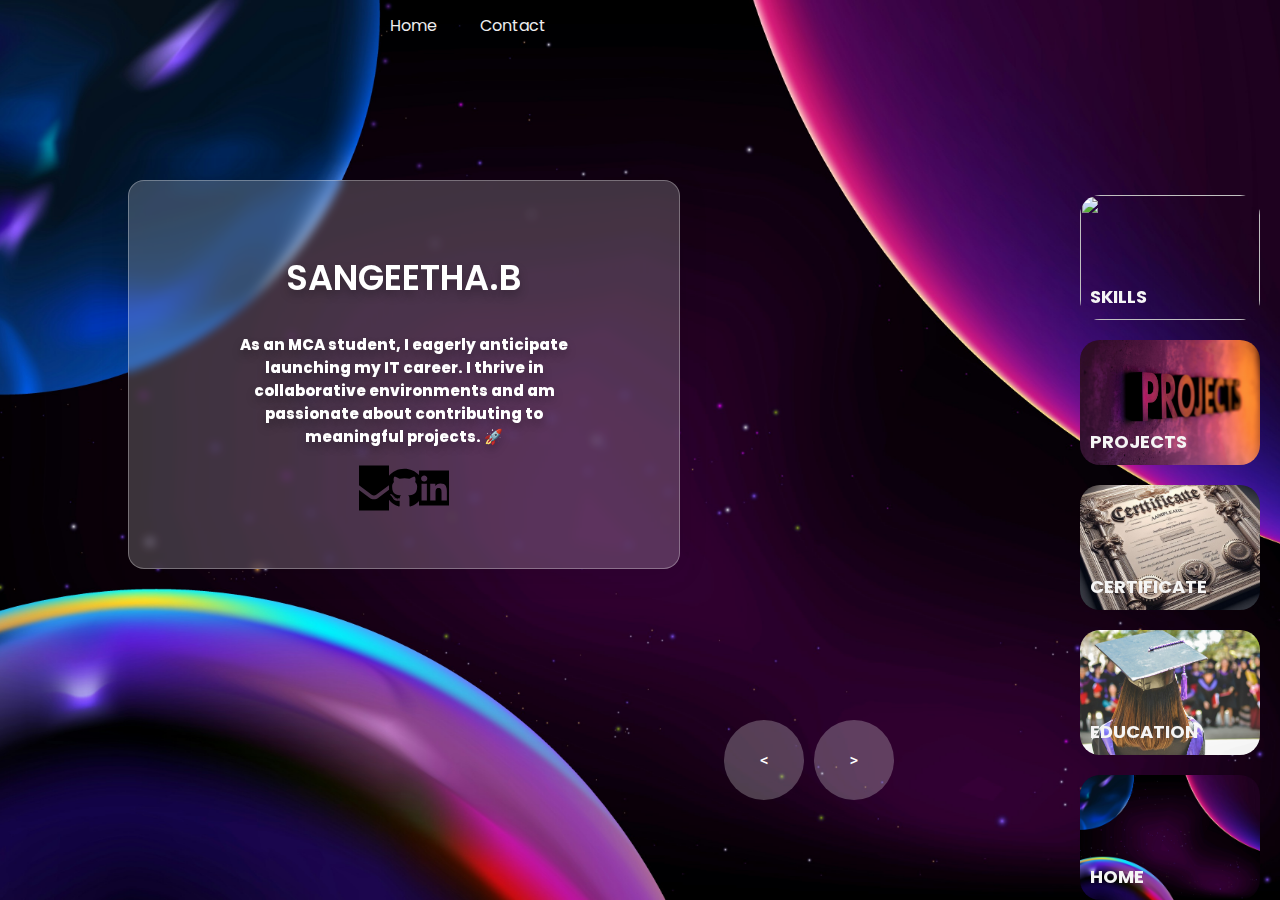
==== index.html @ cb49996e "first commit" ====
<!DOCTYPE html>
<html lang="en">
<head>
    <meta charset="UTF-8">
    <meta name="viewport" content="width=device-width, initial-scale=1.0">
    <title>Sangeetha B </title>
    <link rel="stylesheet" href="style.css">
    <link rel="stylesheet" href="https://use.fontawesome.com/releases/v5.13.0/css/all.css">

</head>
<body>
    <header>
        <nav>
            <a href="#home">Home</a>
            <a href="contacts.html">Contact</a>
        </nav>
    </header>
    
    <!-- carousel -->
    <div class="carousel">
        <!-- list item -->
        <div class="list">
            <div class="item">
                <img src="image/home bg.jpg">
                <div class="content">
                    <div class="card">
                        <h2>SANGEETHA.B</h2>

                        <p>

                        As an MCA student, I eagerly anticipate launching my IT career. I thrive in collaborative environments and am passionate about contributing to meaningful projects. 🚀</p>
                        </p>
                        <div class="social-icons">
                                                <div class="icon-container">

                              <a aria-label="View Varad on Mail" href="mailto:sangeethab0822@gmail.com" target="_blank"
                                data-position="top" data-tooltip="View Varad on Mail"
                                class="btn-floating btn-large waves-effect waves-light black tooltipped">
                                <img src="image/envelope-solid.svg" alt="Mail Icon">
                              </a>
                            </p>
                            <br>
                            </div>
                            <div class="icon-container-1">

                            <p>
                              <a aria-label="View Varad on GitHub" href="https://github.com/Sangeetha0822" target="_blank"
                                data-position="top" data-tooltip="View Varad on GitHub"
                                class="btn-floating btn-large waves-effect waves-light black tooltipped">
                                <img src="image/github.svg" alt="GitHub Icon">
                              </a>
                            </p>
                            <br>
                            </div>

                                                                          <div class="icon-container-2">

                            <p>
                              <a aria-label="View Varad on Linkedin" href="https://www.linkedin.com/in/sangeethab0822/" target="_blank"
                                data-position="top" data-tooltip="View Varad on Linkedin"
                                class="btn-floating btn-large waves-effect waves-light black tooltipped">
                                <img src="image/linkedin.svg" alt="LinkedIn Icon">
                              </a>
                            </p>
                          </div>
                          </div>
                          
                          
                          
                          
                        
                        
                    </div>
                    
                    
                </div>
                
            </div>
            
            <!--------------------------------------------------------------->
            
            <div class="item">
                <img src="image/im9.jpg">
                <div class="content">
                    <div class="title">SKILLS</div>
                        
                    
                      
                      <div class="timeline">
                        <div class="up-timeline">
                        
                      <h2>Techincal Skills</h2>
                        <ul>
                          <li>
                            Language: Java, Python, C, SQL 
                          </li>
                          <li>
                            Key Skills: Web Development(HTML, CSS, JS), App Development(Android, IOS)  
                          </li>
                          <li>
                            Operating System: Windows, Linux 
                          </li>
                          
                          <li>Additional Skills: Git , GitHub, Debugging and Troubleshooting</li>
                        </ul>
                        </div>
                        <div class="up-timeline">
                        
                            <h2>Soft Skills </h2>
                              <ul>
                                <li>Leadership
                                </li>
                                <li>
Team Player                                </li>
                                <li>
Communication                                </li>
                                
                                <li>Time Management</li>
                              </ul>
                              </div>
                      
                    </div>
                      
                      
                    
                    
                    
                    
                </div>
            </div>
            
            <!---------------------------------------------------------------->
            
            <div class="item">
                <img src="image/im7.jpg">
                <div class="content">
                    <div class="title">PROJECTS</div>
                    <div class="process-wrapper-proj">
                        <div id="progress-bar-container-proj">
                            <ul>
                                <li class="steps step01 actives"><div class="step-inners">Womens safety App</div></li>
                                <li class="steps step02"><div class="step-inners">JOB CATEGORY PREDICTION USING MACHINE LEARNING</div></li>
                                <li class="steps step03"><div class="step-inners">FLUTTER VOICE ASSISTANT APP</div></li>
                                <li class="steps step04"><div class="step-inners">MY PORTFOLIO</div></li>
                                <li class="steps step05"><div class="step-inners">JOB EASE- MNREGA FOR RURAL PEOPLE</div></li>
                            </ul>
                            
                            <div id="liness">
                                <div id="liness-progress"></div>
                            </div>
                        </div>
                        
                        <div id="progress-content-section-proj">
                            <div class="section-content discovery active ">
                                <h2>Womens safety App</h2>
                                
                                <p>An app created using Flutter, 
                                    offering location sharing, safety tips, and emergency <br>contacts management for enhanced 
                                        personal safety.</p>
                                    <a href="https://github.com/Sangeetha0822/Women-Security-Safety-Tips-App" class="read-more" class="read-more">Read More</a>
                            </div>
                            
                            <div class="section-content strategy ">
                                <h2>JOB CATEGORY PREDICTION USING MACHINE LEARNING</h2>
                                
                                <p>Built a job category prediction using machine learning, integrated with a Streamlit-based<br> UI in Visual Studio Code.</p>
                                <a href="https://github.com/Sangeetha0822/Job-Category-Prediction-Machine-learning" class="read-more">Read More</a>
                            </div>
                            
                            <div class="section-content creative ">
                                <h2>FLUTTER VOICE ASSISTANT APP</h2>
                                <p>Built a voice assistant app with Flutter, integrating ChatGPT for natural language processing and Dall-E for AI image generation.</p>
                                        <a href="https://github.com/Sangeetha0822/Flutter_Voice_Assistant_App"  class="read-more">Read More</a>
                            </div>
                            
                            <div class="section-content production ">
                                <h2>MY PORTFOLIO</h2>
                                <p>" My Portfolio website, built with HTML, CSS, and JS, showcasing my skills,projects, about me and my education."</p>
                                <a href="https://github.com/Sangeetha0822/Sangeetha_B_Portfolio"  class="read-more">Read More</a>

                            </div>
                            
                            <div class="section-content analysis proj">
                                <h2>JOB EASE- MNREGA FOR RURAL PEOPLE</h2>
                                <p>"In my project, I'm developing the Kayaka Bandhu mobile app using XML, Java, and Firebase. It simplifies MGNREGA processes like registration, job card issuance, and work demand, promoting transparency and accessibility."</p>
                            </div>
                            </div>
                        </div>

                    
                    
                    
                </div>
            </div>
            <!----------------------------------------------------------------------------->
            
            <!------------------------------------------------->
            <div class="item">
                <img src="image/Designer.png">
                <div class="content">
                    <div class="title">CERTIFICATE 
                    </div>
                    <div class="process-wrapper">
                        <div id="progress-bar-container">
                            <ul>
                                
                                <li class="step step01 active"><div class="step-inner">MACHINE LEARNING</div></li>
                                <li class="step step02"><div class="step-inner">FLUTTER</div></li>
                                <li class="step step03"><div class="step-inner">CYBER SECURITY</div></li>
                                
                            </ul>
                            
                            <div id="line">
                                <div id="line-progress"></div>
                            </div>
                        </div>
                        
                        <div id="progress-content-section">
                            <div class="section-content discovery active">
                                <h2>MACHINE LEARNING</h2>
                                <p>Practical Machine Learning, Infosys Spring Board<br>Duration: 16/12/2023-13/01/2024 </p>
                                <a href="https://drive.google.com/file/d/1u6JsjRoejQzxQAlo6juFbONRnMVt8Wlv/view?usp=sharing" class="Certificate">View Certificate</a>

                            </div>
                            
                            <div class="section-content strategy">
                                <h2>FLUTTER</h2>
                                <p>Flutter for Beginners, Great Learning<br>Duration: 15/09/2023-28/09/2023</p>
                                <a href="https://drive.google.com/file/d/1daxwyT7-ZtKkQpvb6uHa_FplQ4qkHhAZ/view?usp=sharing" class="Certificate">View Certificate</a>

                            </div>
                            
                            <div class="section-content creative">
                                <h2>CYBER SECURITY</h2>
                                <p>Google Cybersecurity Professional Certificate<br>Duration: 20/01/2023-Present</p>

                            </div>
                            
                            
                            </div>
                        </div>
                        
                    
                    
                    
                    
                </div>
            </div>
            
            
            <!-------------------------------------------------------------------->
            <div class="item">
                <img src="image/im4.jpg">
                <div class="content">
                    <div class="title">EDUCATION</div>
                    <div class="container-educ">
                        <div class="box">
                            <h2>MCA(MASTERS OF COMPUTER APPLIATIONS)</h2>
                            <small>PES College of Engineering, Mandya</small>
                            <p>2022-Present<br>CGPA: 8.2</p>
                        </div>
                        <div class="box">
                            <h2>B.Sc(COMPUTER SCIENCE)</h2>
                            <small>MMk & SDM MMV College, Mysore</small>
                            <p>2019-2022<br>CGPA: 8.3</p>
                        </div>
                        <div class="box"><h2>PUC</h2>
                            <small>MMk & SDM MMV College, Mysore</small>
                            <p>2017-2019<br>CGPA: 8.0</p></div>
                        <div class="box">
                            <h2>SSLC</h2>
                            <small>St. Marys Girls High School, Mysore</small>
                            <p>2016-2017<br>CGPA: 8.5</p></div>
                    </div>
                
                    
                </div>
            </div>
        </div>
        
        <!-- list thumbnail -->
        <div class="thumbnail">
            <div class="item">
                <a href="#home">

                <img src="image/home bg.jpg">
                <div class="content">
                    <div class="title" style="color: whitesmoke; font-size:18px; font-weight: bolder;">
                        HOME
                    </div>
                </div>
            </div>
            
            <div class="item">
                <a href="#content">

                <img src="image/im9.jpg">
                <div class="content">

                    <div class="title" style="color: whitesmoke; font-size:18px; font-weight: bolder;">
                        SKILLS
                    </div>
                </div>
            </div>
            
            <div class="item">
                <a href="#projects">

                <img src="image/im7.jpg">
                <div class="content">
                    <div class="title" style="color: whitesmoke; font-size:18px; font-weight: bolder;">
                        PROJECTS
                    </div>
                
                </div>
            </div>
            <div class="item">
                <a href="#certificate">

                <img src="image/Designer.png">
                <div class="content">
                    <div class="title" style="color: whitesmoke; font-size:18px; font-weight: bolder;">
                        CERTIFICATE 

                    </div>
                </div>
            </div>
            
            <div class="item">
                <a href="#education">

                <img src="image/im4.jpg">
                <div class="content">
                    <div class="title" style="color: whitesmoke; font-size:18px; font-weight: bolder;">
                        EDUCATION
                    </div>
                </div>
            </div>
            

        </div>
        
        <!-- next prev -->
        <div class="arrows">
          
            <button id="prev"><</button>
            <button id="next">></button>
        </div>
        
        <!-- time running -->
        <div class="time"></div>
    </div>
    <script src="https://cdnjs.cloudflare.com/ajax/libs/jquery/3.2.1/jquery.min.js"></script>
    <script src="https://cdnjs.cloudflare.com/ajax/libs/jqueryui/1.12.1/jquery-ui.min.js"></script>
    <script src="app.js"></script>
</body>
</html>
---- style.css ----
@import url('https://fonts.googleapis.com/css2?family=Poppins:ital,wght@0,100;0,200;0,300;0,400;0,500;0,600;0,700;0,800;0,900;1,100;1,200;1,300;1,400;1,500;1,600;1,700;1,800;1,900&display=swap');
body{
    margin: 0;
    background-color: #000;
    color: #eee;
    font-family: Poppins;
    font-size: 12px;
}
a{
    text-decoration: none;
}
header{
    width: 500px;
    max-width: 80%;
    margin: auto;
    height: 50px;
    display: flex;
    align-items: center;
    position: relative;
    z-index: 10;
}
header a{
    color: #eee;
    margin-right: 40px;
    font-size: medium;
    
}

/* carousel */
.carousel{
    height: 100vh;
    margin-top: -50px;
    width: 100vw;
    overflow: hidden;
    position: relative;
}
.card{
    width:120%;
    max-width: 460px;
    
    color: #fff;
    text-align: center;
    padding: 50px 45px;
    border: 1px solid rgba(255, 255, 255, 0.3);
    background: rgba(255, 255, 255, 0.2);
    border-radius: 16px;
    box-shadow: 0 4px 30px rgba(0, 0, 0, 0.1);
    backdrop-filter:blur(5px);
}

.card h2{
    font-size: 35px;
    font-weight: 600;
    margin-top: 20px;
}
.card p{
    font-size: 15px;
    margin: 10px auto;
    max-width: 330px;
    font-weight: 800;
}
.social-icons {
    display: flex; /* Use flexbox for horizontal layout */
    justify-content: space-between; /* Space between icons */
    max-width: 90px; /* Set a maximum width for the container */
    margin: 0 auto; /* Center the container */
  }
  

/* Style for the container holding the icons */
.icon-container {
    display: flex; /* Use flexbox for horizontal layout */
    justify-content: space-between; /* Space between icons */
    max-width: 90px; /* Set a maximum width for the container */
    margin: 0 auto; /* Center the container */
  }
  
  
  
  /* Style for the icons themselves */
  .icon-container img {
    width: 5px; /* Set the width of the icons */
    height: 5px; /* Set the height of the icons */
    margin-right: 20px; /* Add right margin for spacing */

  }
  .icon-container-1{
    display: flex; /* Use flexbox for horizontal layout */
    justify-content: space-between; /* Space between icons */
    max-width: 90px; /* Set a maximum width for the container */
    margin: 0 auto; /* Center the container */
  }
  
  
  
  /* Style for the icons themselves */
  .icon-container-1 img {
    width: 5px; /* Set the width of the icons */
    height: 5px; /* Set the height of the icons */
    margin-right: 20px; /* Add right margin for spacing */

  }
  .icon-container-2{
    display: flex; /* Use flexbox for horizontal layout */
    justify-content: space-between; /* Space between icons */
    max-width: 90px; /* Set a maximum width for the container */
    margin: 0 auto; /* Center the container */
  }
  
  
  
  /* Style for the icons themselves */
  .icon-container-2 img {
    width: 5px; /* Set the width of the icons */
    height: 5px; /* Set the height of the icons */
    margin-right: 20px; /* Add right margin for spacing */

  } make this part of code responsive
/* Default styles for icon containers */
.icon-container,
.icon-container-1,
.icon-container-2 {
    display: flex; /* Use flexbox for horizontal layout */
    justify-content: space-between; /* Space between icons */
    margin: 0 auto; /* Center the container */
}

/* Default styles for icon images */
.icon-container img,
.icon-container-1 img,
.icon-container-2 img {
    width: 5px; /* Set the width of the icons */
    height: 5px; /* Set the height of the icons */
    margin-right: 20px; /* Add right margin for spacing */
}

/* Media query for small screens */
@media only screen and (max-width: 600px) {
    .icon-container,
    .icon-container-1,
    .icon-container-2 {
        max-width: 80px; /* Adjust max-width for smaller screens */
    }
}

/* Media query for medium screens */
@media only screen and (min-width: 601px) and (max-width: 900px) {
    .icon-container,
    .icon-container-1,
    .icon-container-2 {
        max-width: 120px; /* Adjust max-width for medium screens */
    }
}

/* Media query for large screens */
@media only screen and (min-width: 901px) {
    .icon-container,
    .icon-container-1,
    .icon-container-2 {
        max-width: 150px; /* Adjust max-width for large screens */
    }
}

  
  
  
  
.carousel .list .item{
    width: 100%;
    height: 100%;
    position: absolute;
    inset: 0 0 0 0;
}
.carousel .list .item img{
    width: 100%;
    height: 100%;
    object-fit: cover;
}
.carousel .list .item .content{
    position: absolute;
    top: 20%;
    width: 1140px;
    max-width: 80%;
    left: 50%;
    transform: translateX(-50%);
    padding-right: 30%;
    box-sizing: border-box;
    color: #fff;
    text-shadow: 0 5px 10px #0004;
}



.carousel .list .item .author{
    font-weight: bold;
    letter-spacing: 10px;
}
.carousel .list .item .title,
.carousel .list .item .topic{
    font-size: 5em;
    font-weight: bold;
    line-height: 1.3em;
}
.carousel .list .item .topic{
    color: #f1683a;
}
.carousel .list .item .buttons{
    display: grid;
    grid-template-columns: repeat(2, 130px);
    grid-template-rows: 40px;
    gap: 5px;
    margin-top: 20px;
}
.carousel .list .item .buttons button{
    border: none;
    background-color: #eee;
    letter-spacing: 3px;
    font-family: Poppins;
    font-weight: 500;
}
.carousel .list .item .buttons button:nth-child(2){
    background-color: transparent;
    border: 1px solid #fff;
    color: #eee;
}

/*-----------------------------------*/
.process-wrapper-proj {
	margin:auto;
	max-width:1080px;
}

#progress-bar-container-proj {
	position:relative;
	width:90%;
	margin:auto;
	height:100px;
	margin-top:65px;
}

#progress-bar-container-proj ul {
	padding:0;
	margin:0;
	padding-top:15px;
	z-index:9999;
	position:absolute;
	width:100%;
	margin-top:-40px
}

#progress-bar-container-proj li:before {
	content:" ";
	display:block;
	margin:auto;
	width:30px;
	height:30px;
	border-radius:50%;
	border:solid 2px #aaa;
	transition:all ease 0.3s;
     
}

#progress-bar-container-proj li.active:before, #progress-bar-container-proj li:hover:before {
	border:solid 2px #fff;
       	 
	background: linear-gradient(to right, #E91E63 0%,#fff 100%); 
}

#progress-bar-container-proj li {
	list-style:none;
	float:left;
	width:20%;
	text-align:center;
	color:#aaa;
	text-transform:uppercase;
	font-size:11px;
	cursor:pointer;
	font-weight:700;
	transition:all ease 0.2s;
	vertical-align:bottom;
	height:60px;
	position:relative;
}

#progress-bar-container-proj li .step-inner {
	position:absolute;
	width:100%;
	bottom:0;
    font-size: 14px;
}

#progress-bar-container-proj li.active, #progress-bar-container li:hover {
	color:#444;
}

#progress-bar-container-proj li:after {
	content:" ";
	display:block;
	width:6px;
	height:6px;
	background:#777;
	margin:auto;
	border:solid 7px #fff;
	border-radius:50%;
	margin-top:40px;
	box-shadow:0 2px 13px -1px rgba(0,0,0,0.3);
	transition:all ease 0.2s;
     
}

#progress-bar-container-proj li:hover:after {
	background:#555;
}

#progress-bar-container-proj li.active:after {
	background:#207893;
}

#progress-bar-container-proj #liness {
	width:80%;
	margin:auto;
	background: #eee;
	height:6px;
	position:absolute;
	left:10%;
	top:57px;
	z-index:1;
	border-radius:50px;
	transition:all ease 0.9s;
}

#progress-bar-container-proj #liness-progress {
	content:" ";
	width:3%;
	height:100%;
	background: #207893;	 
	background: linear-gradient(to right, #207893 0%,#2ea3b7 100%); 
	position:absolute;
	z-index:2;
	border-radius:50px;
	transition:all ease 0.9s;
}

#progress-content-section-proj {
	width:90%;
	margin: auto;
	background: #f3f3f3;
	border-radius: 4px;
}

#progress-content-section-proj .section-content {
	padding:30px 40px;
	text-align:center;
}

#progress-content-section-proj .section-content h2 {
	font-size:17px;
	text-transform:uppercase;
	color:#333;
	letter-spacing:1px;
}

#progress-content-section-proj .section-content p {
	font-size:16px;
	line-height:1.8em;
	color:#777;
}

#progress-content-section-proj .section-content {
	display:none;
	animation: FadeInUp 700ms ease 1;
	animation-fill-mode:forwards;
	transform:translateY(15px);
	opacity:0;
}

#progress-content-section-proj .section-content.active {
	display:block;
}

@keyframes FadeInUp {
	0% {
		transform:translateY(15px);
		opacity:0;
	}
	
	100% {
		transform:translateY(0px);
		opacity:1;
	}
}
.read-more {
    display: inline-block;
    padding: 10px 20px;
    background-color: blue;
    color: white;
    text-decoration: none;
    border-radius: 5px;
  }
  .read-more {
    background-color: darkblue;
  }




/*----------------------------------*/
.timeline {
    display: flex;
    justify-content: space-around;
    margin: 50px auto;
    width: 90%;
    max-width: 1000px;
}

.up-timeline {
    flex: 1;
    padding: 20px;
    border-left: 2px solid #333;
    position: relative;
    background-color: #f9f9f9; /* Card background color */
    border-radius: 8px; /* Card border radius */
    box-shadow: 0 2px 4px rgba(0, 0, 0, 0.1); /* Card shadow */
    margin-right: 20px; /* Add right margin for spacing */
}

.up-timeline:last-child {
    border-right: 2px solid #333;
    margin-right: 0; /* Remove right margin for the last card */
}

.up-timeline h2 {
    font-size: 20px;
    margin-bottom: 10px;
    color: #333;
}

.up-timeline ul {
    list-style: none;
    padding-left: 0;
    margin: 0;
    color: #000;
}

.up-timeline ul li {
    margin-bottom: 10px;
    font-size: 16px;
}

@media screen and (max-width: 768px) {
    .timeline {
        flex-direction: column;
    }

    .up-timeline {
        border: none;
        margin-bottom: 20px;
    }

    .up-timeline:last-child {
        margin-bottom: 0;
    }
}








/*-----------------------------------------------------------------------------*/
.container-educ {
    display: flex;
    justify-content: space-around;
    margin: 50px auto;
    width: 80%;
}

.box {
    flex: 1;
    max-width: 200px;
    margin: 0 10px; /* Add spacing between boxes */
    background-color: #f9f9f9;
    border: 1px solid #333;
    text-align: center;
    padding: 20px;
    border-radius: 8px;
    box-shadow: 0 2px 4px rgba(0, 0, 0, 0.1);
}

.box h2 {
    font-size: 18px;
    margin-bottom: 5px;
    color: #333;
}

.box small {
    font-size: 14px;
    color: #666;
}

.box p {
    font-size: 16px;
    color: #333;
    margin-top: 10px;
}

@media screen and (max-width: 768px) {
    .container-educ {
        flex-direction: column;
    }

    .box {
        margin-bottom: 20px;
    }
}




    /*------------------------------------*/
    .process-wrapper {
        margin:auto;
        max-width:1080px;
    }
    
    #progress-bar-container {
        position:relative;
        width:90%;
        margin:auto;
        height:80px;
        margin-top:65px;
    }
    
    #progress-bar-container ul {
        padding:0;
        margin:0;
        padding-top:25px;
        z-index:1000;
        position:absolute;
        width:100%;
        margin-top:-50px
    }
    
    #progress-bar-container li:before {
        content:" ";
        display:block;
        margin:auto;
        width:30px;
        height:30px;
        border-radius:50%;
        border:solid 2px #aaa;
        transition:all ease 0.3s;
         
    }
    
    #progress-bar-container li.active:before, #progress-bar-container li:hover:before {
        border:solid 2px #fff;
                
        background: linear-gradient(to right, #E91E63 0%,#fff 100%); 
    }
    
    #progress-bar-container li {
        list-style:none;
        float:left;
        width:20%;
        text-align:center;
        color:#aaa;
        text-transform:uppercase;
        font-size:11px;
        cursor:pointer;
        font-weight:700;
        transition:all ease 0.2s;
        vertical-align:bottom;
        height:60px;
        position:relative;
    }
    
    #progress-bar-container li .step-inner {
        position:absolute;
        width:100%;
        bottom:0;
        font-size: 16px;
        color: #000;
    }
    
    #progress-bar-container li.active, #progress-bar-container li:hover {
        color:#444;
    }
    
    #progress-bar-container li:after {
        content:" ";
        display:block;
        width:6px;
        height:4px;
        background:#777;
        margin:auto;
        border:solid 7px #fff;
        border-radius:50%;
        margin-top:40px;
        box-shadow:0 2px 13px -1px rgba(0,0,0,0.3);
        transition:all ease 0.2s;
         
    }
    
    #progress-bar-container li:hover:after {
        background:#555;
    }
    
    #progress-bar-container li.active:after {
        background:#207893;
    }
    
    #progress-bar-container #line {
        width:50%;
        margin:auto;
        background: #eee;
        height:4px;
        position:absolute;
        left:10%;
        top:57px;
        z-index:1;
        border-radius:50px;
        transition:all ease 0.9s;
    }
    
    #progress-bar-container #line-progress {
        content:" ";
        width:3%;
        height:100%;
        background: #207893;	 
        background: linear-gradient(to right, #207893 0%,#2ea3b7 100%); 
        position:absolute;
        z-index:2;
        border-radius:50px;
        transition:all ease 0.9s;
    }
    
    #progress-content-section {
        width:90%;
        margin: auto;
        background: #f3f3f3;
        border-radius: 4px;
    }
    
    #progress-content-section .section-content {
        padding:30px 40px;
        text-align:center;
    }
    
    #progress-content-section .section-content h2 {
        font-size:17px;
        text-transform:uppercase;
        color:#333;
        letter-spacing:1px;
    }
    
    #progress-content-section .section-content p {
        font-size:16px;
        line-height:1.8em;
        color:#777;
    }
    
    #progress-content-section .section-content {
        display:none;
        animation: FadeInUp 700ms ease 1;
        animation-fill-mode:forwards;
        transform:translateY(15px);
        opacity:0;
    }
    
    #progress-content-section .section-content.active {
        display:block;
    }
    
    @keyframes FadeInUp {
        0% {
            transform:translateY(15px);
            opacity:0;
        }
        
        100% {
            transform:translateY(0px);
            opacity:1;
        }
    }
    .Certificate {
        display: inline-block;
        padding: 10px 20px;
        background-color: blue;
        color: white;
        text-decoration: none;
        border-radius: 5px;
      }
      .Certificate:hover {
        background-color: darkblue;
      }
      
        
    
/*----------------------------------*/

/* thumbail */
.thumbnail {
    position: fixed;
    bottom: 0;
    right: 0;
    width: max-content;
    z-index: 100;
    display: flex;
    flex-direction: column;
    gap: 10px;
    margin-right: 20px; /* Add some margin to the right */
}

.thumbnail .item {
    width: 180px;
    height: 125px;
    flex-shrink: 0;
    position: relative;
}

.thumbnail .item img {
    width: 100%;
    height: 100%;
    object-fit: cover;
    border-radius: 20px;
}

.thumbnail .item .content {
    color: #fff;
    position: absolute;
    bottom: 10px;
    left: 10px;
    right: 10px;
}

.thumbnail .item .content .title {
    font-weight: 500;
    
}

.thumbnail .item .content .description {
    font-weight: 300;
}

/* arrows */
.arrows{
    position: absolute;
    top: 80%;
    right: 20%;
    z-index: 100;
    width: 300px;
    max-width: 70%;
    display: flex;
    gap: 10px;
    align-items: center;
}
.arrows button{
    width: 80px;
    height: 80px;
    border-radius: 80%;
    background-color: #eee4;
    border: none;
    color: #fff;
    font-family: monospace;
    font-weight: bold;
    transition: .5s;
}
.arrows button:hover{
    background-color: #fff;
    color: #000;
}

/* animation */
.carousel .list .item:nth-child(1){
    z-index: 1;
}

/* animation text in first item */

.carousel .list .item:nth-child(1) .content .author,
.carousel .list .item:nth-child(1) .content .title,
.carousel .list .item:nth-child(1) .content .topic,
.carousel .list .item:nth-child(1) .content .des,
.carousel .list .item:nth-child(1) .content .buttons
{
    transform: translateY(50px);
    filter: blur(20px);
    opacity: 0;
    animation: showContent .5s 1s linear 1 forwards;
}
@keyframes showContent{
    to{
        transform: translateY(0px);
        filter: blur(0px);
        opacity: 1;
    }
}
.carousel .list .item:nth-child(1) .content .title{
    animation-delay: 1.2s!important;
}
.carousel .list .item:nth-child(1) .content .topic{
    animation-delay: 1.4s!important;
}
.carousel .list .item:nth-child(1) .content .des{
    animation-delay: 1.6s!important;
}
.carousel .list .item:nth-child(1) .content .buttons{
    animation-delay: 1.8s!important;
}
/* create animation when next click */
.carousel.next .list .item:nth-child(1) img{
    width: 150px;
    height: 220px;
    position: absolute;
    bottom: 50px;
    left: 50%;
    border-radius: 30px;
    animation: showImage .5s linear 1 forwards;
}
@keyframes showImage{
    to{
        bottom: 0;
        left: 0;
        width: 100%;
        height: 100%;
        border-radius: 0;
    }
}

.carousel.next .thumbnail .item:nth-last-child(1){
    overflow: hidden;
    animation: showThumbnail .5s linear 1 forwards;
}
.carousel.prev .list .item img{
    z-index: 100;
}
@keyframes showThumbnail{
    from{
        width: 0;
        opacity: 0;
    }
}
.carousel.next .thumbnail{
    animation: effectNext .5s linear 1 forwards;
}

@keyframes effectNext{
    from{
        transform: translateX(150px);
    }
}

/* running time */

.carousel .time{
    position: absolute;
    z-index: 1000;
    width: 0%;
    height: 3px;
    background-color: #f1683a;
    left: 0;
    top: 0;
}

.carousel.next .time,
.carousel.prev .time{
    animation: runningTime 3s linear 1 forwards;
}
@keyframes runningTime{
    from{ width: 100%}
    to{width: 0}
}


/* prev click */

.carousel.prev .list .item:nth-child(2){
    z-index: 2;
}

.carousel.prev .list .item:nth-child(2) img{
    animation: outFrame 0.5s linear 1 forwards;
    position: absolute;
    bottom: 0;
    left: 0;
}
@keyframes outFrame{
    to{
        width: 150px;
        height: 220px;
        bottom: 50px;
        left: 50%;
        border-radius: 20px;
    }
}

.carousel.prev .thumbnail .item:nth-child(1){
    overflow: hidden;
    opacity: 0;
    animation: showThumbnail .5s linear 1 forwards;
}
.carousel.next .arrows button,
.carousel.prev .arrows button{
    pointer-events: none;
}
.carousel.prev .list .item:nth-child(2) .content .author,
.carousel.prev .list .item:nth-child(2) .content .title,
.carousel.prev .list .item:nth-child(2) .content .topic,
.carousel.prev .list .item:nth-child(2) .content .des,
.carousel.prev .list .item:nth-child(2) .content .buttons
{
    animation: contentOut 1.5s linear 1 forwards!important;
}

@keyframes contentOut{
    to{
        transform: translateY(-150px);
        filter: blur(20px);
        opacity: 0;
    }
}
@media screen and (max-width: 678px) {
    .carousel .list .item .content{
        padding-right: 0;
    }
    .carousel .list .item .content .title{
        font-size: 30px;
    }
} 
/* For screens smaller than 768px */
@media screen and (max-width: 768px) {
    .thumbnail {
        flex-direction: column;
        align-items: center;
        position: static;
        margin-top: 20px;
    }

    .thumbnail .item {
        width: 100%;
    }

    .thumbnail .item img {
        border-radius: 0;
    }

    .arrows {
        position: static;
        margin-top: 20px;
    }

    .carousel.next .thumbnail,
    .carousel.prev .thumbnail {
        animation: none;
    }

    .carousel.next .thumbnail .item:nth-last-child(1),
    .carousel.prev .thumbnail .item:nth-child(1) {
        width: 100%;
        opacity: 1;
    }

    .carousel.next .arrows button,
    .carousel.prev .arrows button {
        pointer-events: auto;
    }
}
/* For screens smaller than 768px */
@media screen and (max-width: 768px) {
    .arrows {
        display: flex;
        justify-content: space-between;
        width: 100%;
    }

    .arrows button {
        display: block;
    }

    .thumbnail {
        display: flex;
        flex-direction: row;
        justify-content: flex-end;
        position: fixed;
        bottom: 20px;
        right: 20px;
    }

    .thumbnail .item {
        width: 100px; /* Adjust the width as needed */
        height: 70px; /* Adjust the height as needed */
        margin-left: 10px; /* Add some margin between items */
    }

    .thumbnail .item img {
        width: 100%;
        height: 100%;
        object-fit: cover;
        border-radius: 10px; /* Adjust the border radius as needed */
    }
}
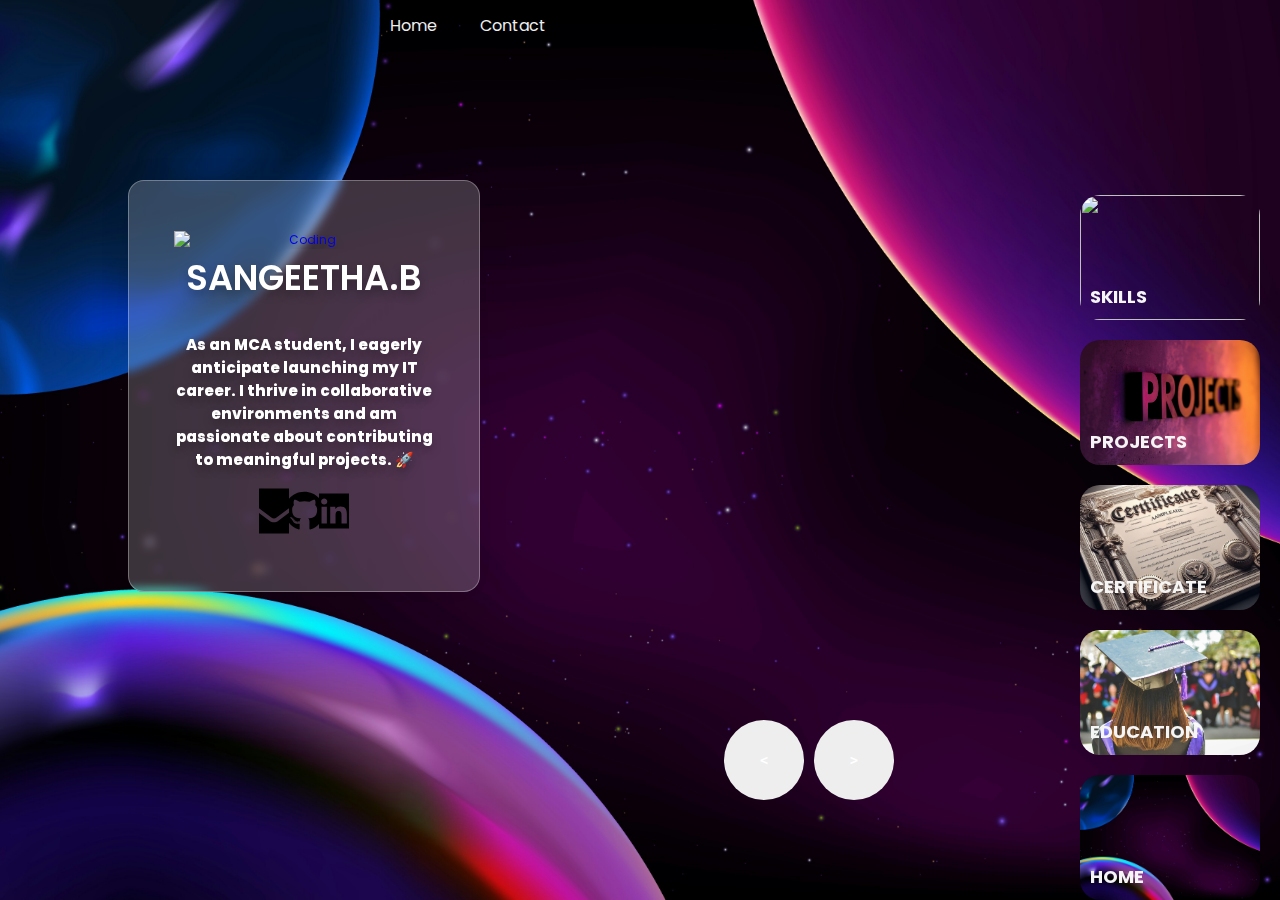
==== commit 9265e026: "img" ====
--- a/index.html
+++ b/index.html
@@ -24,6 +24,9 @@
                 <img src="image/home bg.jpg">
                 <div class="content">
                     <div class="card">
+                        
+
+<a target="_blank" rel="noopener noreferrer nofollow" href="https://camo.githubusercontent.com/4614765c1e85f52edf5f2f563cba2e8bff2a4f1d27dbc26117261aa55dd56313/68747470733a2f2f632e74656e6f722e636f6d2f505039763756497336523441414141642f7363616c65722d6372656174652d696d706163742e676966" data-target="animated-image.originalLink" previewlistener="true"><img align="right" alt="Coding" height="300" src="https://camo.githubusercontent.com/4614765c1e85f52edf5f2f563cba2e8bff2a4f1d27dbc26117261aa55dd56313/68747470733a2f2f632e74656e6f722e636f6d2f505039763756497336523441414141642f7363616c65722d6372656174652d696d706163742e676966" data-canonical-src="https://c.tenor.com/PP9v7VIs6R4AAAAd/scaler-create-impact.gif" style="max-width: 100%; display: inline-block;" data-target="animated-image.originalImage"></a>
                         <h2>SANGEETHA.B</h2>
 
                         <p>
--- a/style.css
+++ b/style.css
@@ -35,8 +35,8 @@
     position: relative;
 }
 .card{
-    width:120%;
-    max-width: 460px;
+    width:90%;
+    max-width: 260px;
     
     color: #fff;
     text-align: center;
@@ -746,7 +746,8 @@
 }
 
 /* arrows */
-.arrows{
+/* arrows */
+.arrows {
     position: absolute;
     top: 80%;
     right: 20%;
@@ -757,21 +758,44 @@
     gap: 10px;
     align-items: center;
 }
-.arrows button{
+
+.arrows button {
     width: 80px;
     height: 80px;
-    border-radius: 80%;
-    background-color: #eee4;
+    border-radius: 50%;
+    background-color: #eee;
     border: none;
     color: #fff;
     font-family: monospace;
     font-weight: bold;
     transition: .5s;
 }
-.arrows button:hover{
+
+.arrows button:hover {
     background-color: #fff;
     color: #000;
 }
+
+/* Responsive adjustments */
+@media (max-width: 768px) {
+    .arrows {
+        top: auto;
+        bottom: 20px;
+        right: 50%;
+        transform: translateX(50%);
+        width: 90%;
+        max-width: 400px;
+        padding: 0 10px;
+        justify-content: space-between;
+    }
+
+    .arrows button {
+        width: 60px;
+        height: 60px;
+        font-size: 0.8rem;
+    }
+}
+
 
 /* animation */
 .carousel .list .item:nth-child(1){
